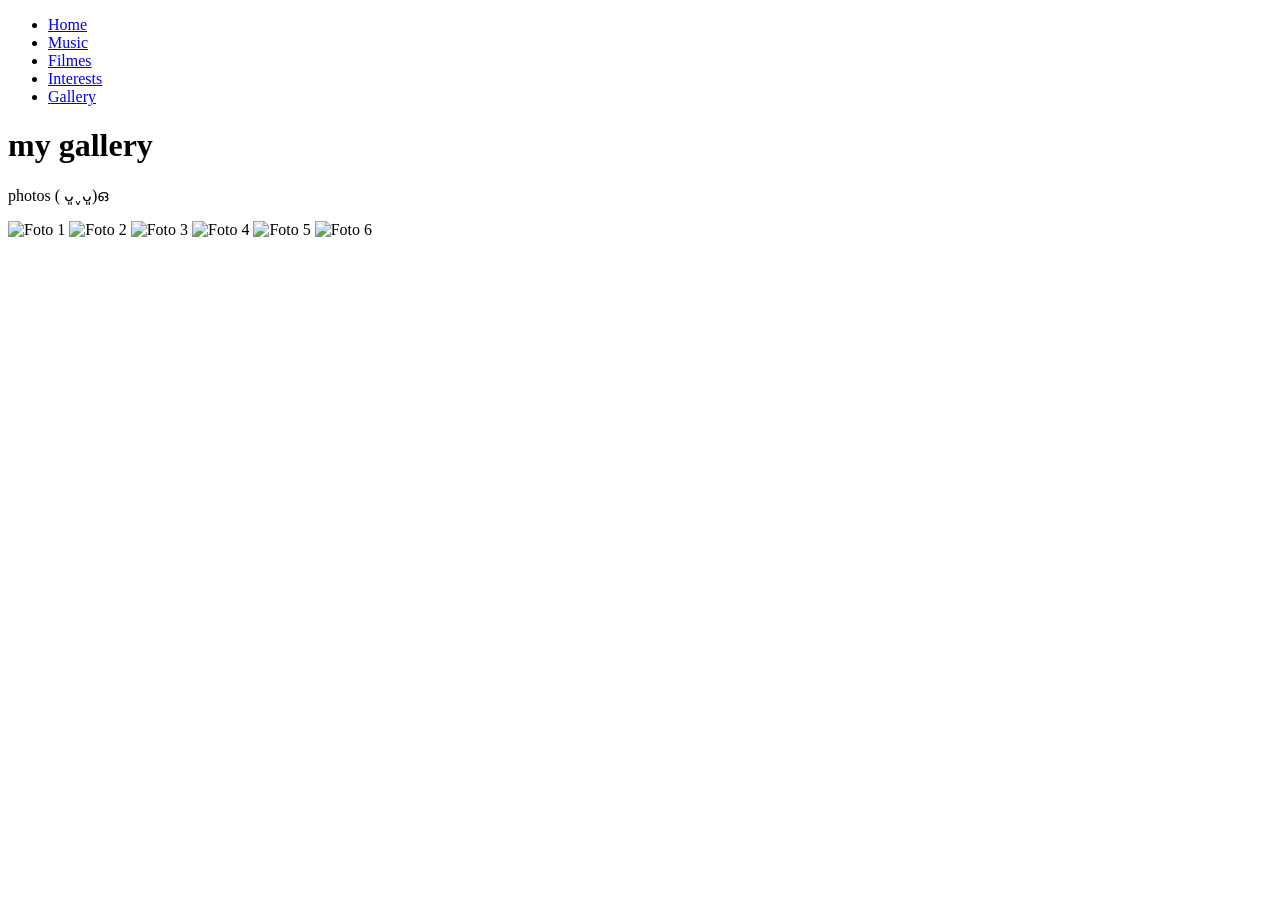
==== gallery.html @ 0d50a640 "Create gallery.html with image gallery structure" ====
<!DOCTYPE html>
<html lang="pt-BR">
<head>
  <meta charset="UTF-8">
  <title>gallery - mery</title>
  <link href="https://fonts.googleapis.com/css2?family=Dancing+Script:wght@500&display=swap" rel="stylesheet">
  <link rel="stylesheet" href="gallery.css">
</head>
<body>
  <div class="container">
    <!-- Menu lateral -->
    <aside class="sidebar">
      <ul>
        <li><a href="index.html">Home</a></li>
        <li><a href="musicas.html">Music</a></li>
        <li><a href="filmes.html">Filmes</a></li>
        <li><a href="interests.html">Interests</a></li>
        <li><a href="gallery.html">Gallery</a></li>
      </ul>
    </aside>

    <!-- Conteúdo principal -->
    <main class="content">
      <h1>my gallery</h1>
      <p>photos ( ᴗ͈ˬᴗ͈)ഒ </p>
      <div class="gallery">
        <img src="fotos/foto1.jpg" alt="Foto 1">
        <img src="fotos/foto2.jpg" alt="Foto 2">
        <img src="fotos/foto3.jpg" alt="Foto 3">
        <img src="fotos/foto4.jpg" alt="Foto 4">
        <img src="fotos/foto5.jpg" alt="Foto 5">
        <img src="fotos/foto6.jpg" alt="Foto 6">
      </div>
    </main>
  </div>
</body>
</html>
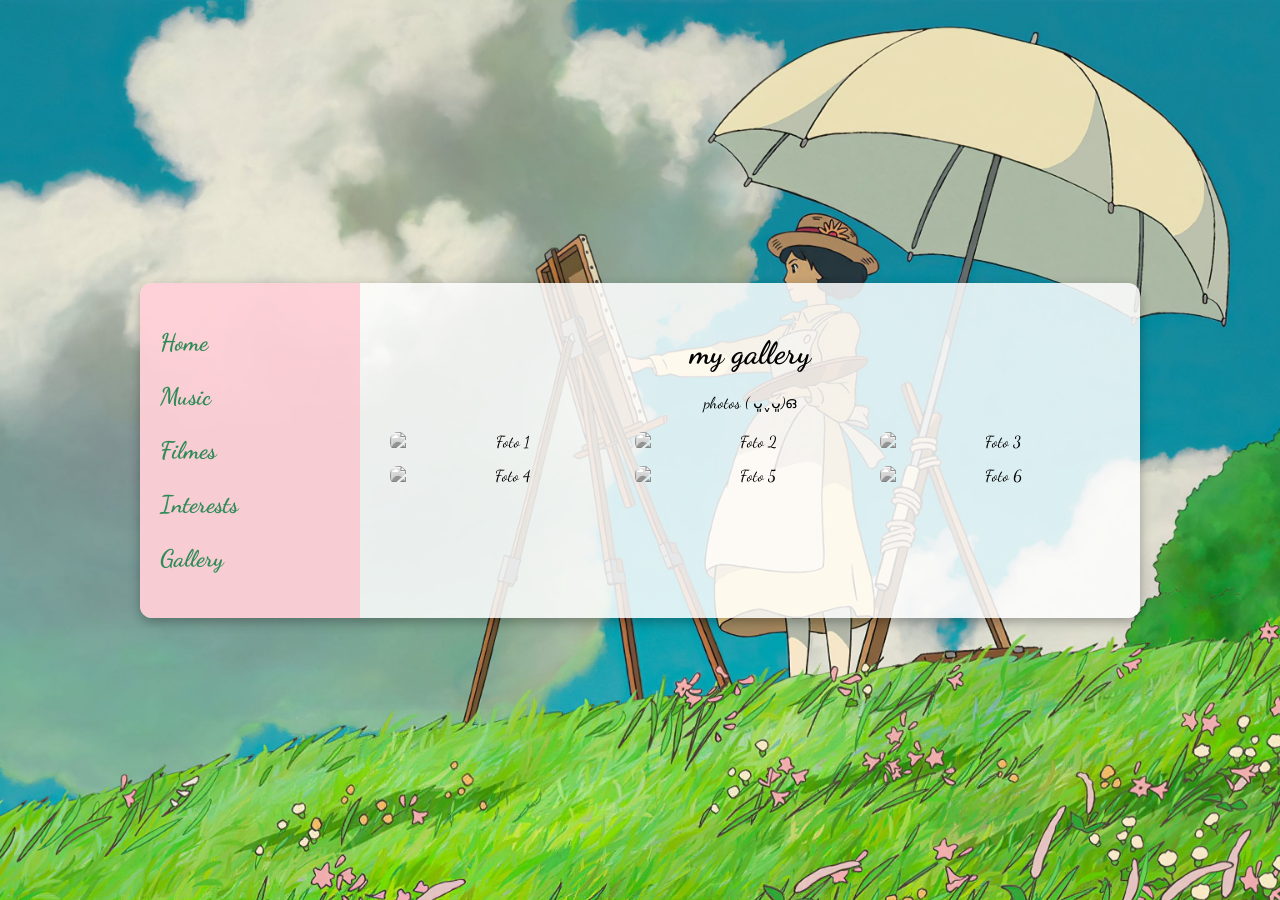
==== commit fc174511: "Update image source in gallery.html" ====
--- a/gallery.html
+++ b/gallery.html
@@ -24,7 +24,7 @@
       <h1>my gallery</h1>
       <p>photos ( ᴗ͈ˬᴗ͈)ഒ </p>
       <div class="gallery">
-        <img src="fotos/foto1.jpg" alt="Foto 1">
+        <img src="fotos/bolofofos.jpg" alt="Foto 1">
         <img src="fotos/foto2.jpg" alt="Foto 2">
         <img src="fotos/foto3.jpg" alt="Foto 3">
         <img src="fotos/foto4.jpg" alt="Foto 4">
--- a/gallery.css
+++ b/gallery.css
@@ -0,0 +1,80 @@
+body {
+  margin: 0;
+  font-family: 'Dancing Script', cursive, Arial, sans-serif;
+  background: url('fundoven.jpg') no-repeat center center fixed;
+  background-size: cover;
+  display: flex;
+  justify-content: center;
+  align-items: center;
+  height: 100vh;
+}
+
+/* Container principal */
+.container {
+  display: flex;
+  background: rgba(255, 255, 255, 0.85); /* branco translúcido */
+  border-radius: 12px;
+  box-shadow: 0 4px 12px rgba(0,0,0,0.3);
+  overflow: hidden;
+  max-width: 1000px;
+  width: 90%;
+}
+
+/* Menu lateral */
+.sidebar {
+  background: rgba(255, 182, 193, 0.6); /* rosa translúcido */
+  padding: 20px;
+  min-width: 180px;
+}
+
+.sidebar ul {
+  list-style: none;
+  padding: 0;
+  margin: 0;
+}
+
+.sidebar li {
+  margin: 25px 0;
+}
+
+.sidebar a {
+  text-decoration: none;
+  color: #2e8b57; /* verde */
+  font-size: 24px; /* maior */
+  font-family: 'Dancing Script', cursive;
+  font-weight: bold;
+}
+
+.sidebar a:hover {
+  color: #006400; /* verde mais escuro */
+  text-decoration: underline;
+}
+
+/* Conteúdo */
+.content {
+  flex: 1;
+  padding: 30px;
+  text-align: center;
+}
+
+/* Galeria */
+.gallery {
+  display: grid;
+  grid-template-columns: repeat(3, 1fr);
+  gap: 15px;
+  margin-top: 20px;
+}
+
+.gallery img {
+  width: 100%;
+  border-radius: 8px;
+  filter: grayscale(100%);
+  transition: transform 0.3s ease, filter 0.5s ease;
+  cursor: pointer;
+}
+
+.gallery img:hover {
+  transform: scale(1.05);
+  filter: grayscale(0%);
+  box-shadow: 0 0 12px rgba(255, 128, 192, 0.6);
+}
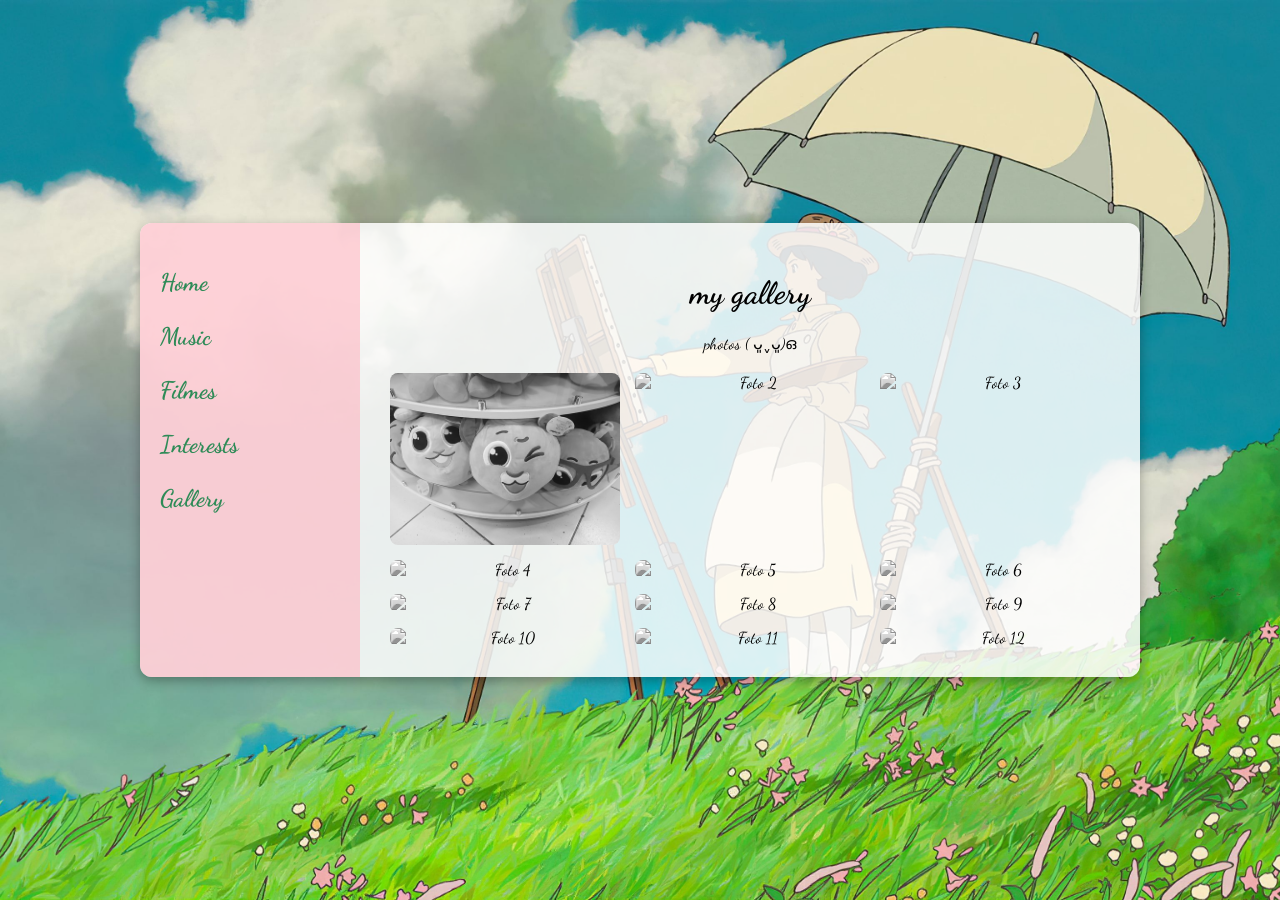
==== commit e92d5863: "Update gallery.html" ====
--- a/gallery.html
+++ b/gallery.html
@@ -25,11 +25,17 @@
       <p>photos ( ᴗ͈ˬᴗ͈)ഒ </p>
       <div class="gallery">
         <img src="fotos/bolofofos.jpg" alt="Foto 1">
-        <img src="fotos/foto2.jpg" alt="Foto 2">
-        <img src="fotos/foto3.jpg" alt="Foto 3">
+        <img src="fotos/coco.jpg" alt="Foto 2">
+        <img src="fotos/praça.jpg" alt="Foto 3">
         <img src="fotos/foto4.jpg" alt="Foto 4">
-        <img src="fotos/foto5.jpg" alt="Foto 5">
-        <img src="fotos/foto6.jpg" alt="Foto 6">
+        <img src="fotos/mc.jpg" alt="Foto 5">
+        <img src="fotos/unicamp.jpg" alt="Foto 6">
+        <img src="fotos/feito.jpg" alt="Foto 7">
+        <img src="fotos/feito2.jpg" alt="Foto 8">
+        <img src="fotos/bibli.jpg" alt="Foto 9">
+        <img src="fotos/oteca.jpg" alt="Foto 10">
+        <img src="fotos/cabine.jpg" alt="Foto 11">
+        <img src="fotos/flor.jpg" alt="Foto 12">
       </div>
     </main>
   </div>
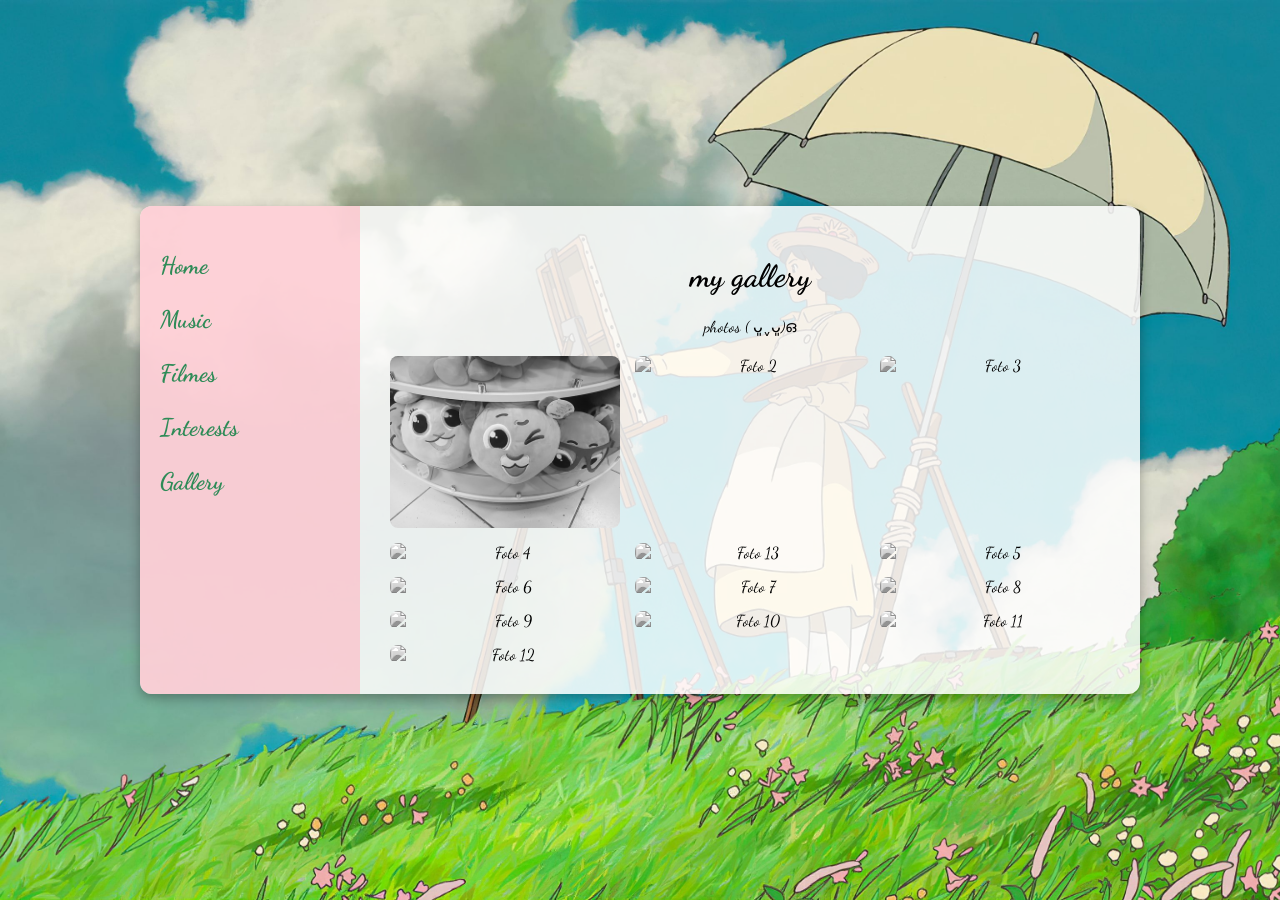
==== commit a3ff69bf: "Add new image 'corredor.jpg' to gallery" ====
--- a/gallery.html
+++ b/gallery.html
@@ -28,6 +28,7 @@
         <img src="fotos/coco.jpg" alt="Foto 2">
         <img src="fotos/praça.jpg" alt="Foto 3">
         <img src="fotos/foto4.jpg" alt="Foto 4">
+        <img src="fotos/corredor.jpg" alt="Foto 13">
         <img src="fotos/mc.jpg" alt="Foto 5">
         <img src="fotos/unicamp.jpg" alt="Foto 6">
         <img src="fotos/feito.jpg" alt="Foto 7">
